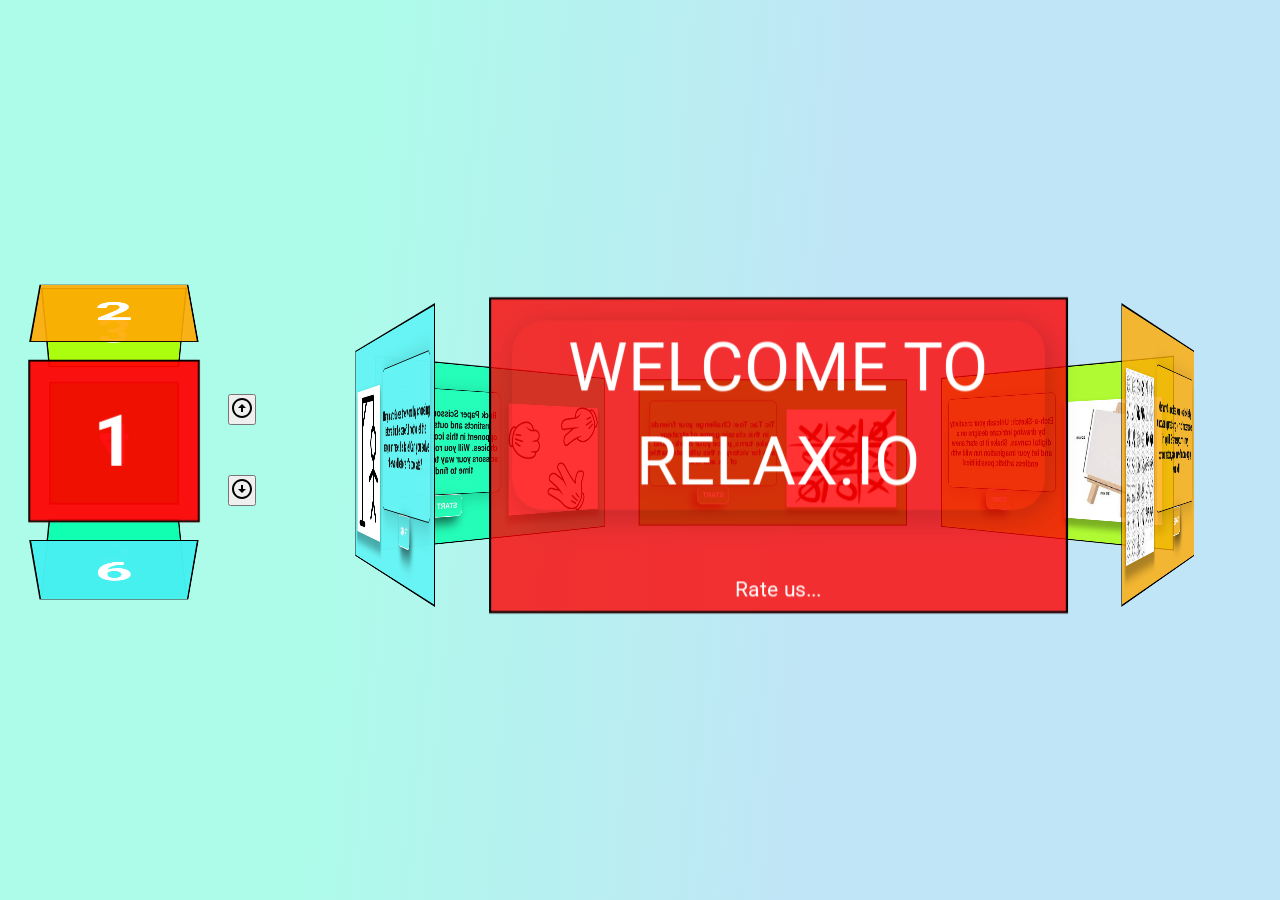
==== index.html @ acfa5e37 "First upload of all files" ====
<!DOCTYPE html>
<html lang="en">
<head>
    <meta charset="UTF-8">
    <meta name="viewport" content="width=device-width, initial-scale=1.0">
    <title>relax.io</title>
    <link rel="stylesheet" href="./navigation page/style.css">
    <script src="./navigation page/script.js" defer></script>
    
</head>
<body>

    <div class="one">
    <div class="scene2">
        <div class="carousel2">
            <div class="carousel_cell2">1</div>
            <div class="carousel_cell2">2</div>
            <div class="carousel_cell2">3</div>
            <div class="carousel_cell2">4</div>
            <div class="carousel_cell2">5</div>
            <div class="carousel_cell2">6</div>
        </div>
    </div>
    <div class="carousel_options2">
        <button class="previous_button" id="previous_button"><img src="./navigation page/arrow_circle_up.svg" alt="arrow_up"></button>
        <button class="next_button" id="next_button"><img src="./navigation page/arrow_circle_down.svg" alt="arrow_down"></button>
    </div>
</div>
    <div class="two">
    <div class="scene">
        <div class="carousel">
            <div class="carousel_cell">
                <div class="main">
                <div class="text2">WELCOME TO RELAX.IO </div>
                <a href="">Rate us...</a>
                
            </div>
            </div>

            <div class="carousel_cell">
            <div class="image"><img src="./navigation page/memory game.jpg" alt="meomory_game"></div>
            <div class="gamestart">
            <div class="text">Memory Game:Test your recall skills by uncovering matching pairs of hidden cards in a grid. Sharpen your memory, concentration, and have fun challenging yourself!</div>
            <button onclick="changepage('./memory-game.html')" class="startbutton">START</button></div>
            </div>
            <div class="carousel_cell">
            <div class="image"><img src="./navigation page/etch.jpg" alt="sketchpad"></div>
             <div class="gamestart">
                <div class="text">Etch-a-Sketch: Unleash your creativity by drawing intricate designs on a digital canvas. Shake it to start anew and let your imagination run wild with endless artistic possibilities!</div>
                <button onclick="changepage('./etch-a-sketch.html')" class="startbutton">START</button></div>
                </div>
            <div class="carousel_cell"> 
            <div class="image"><img src="./navigation page/tic.png" alt="tic"></div>
            <div class="gamestart">
                <div class="text">
                    Tic Tac Toe: Challenge your friends in this classic game of strategy. Take turns, place your marks, and aim for victory in this ultimate battle of X's and O's!</div>
                <button onclick="changepage('./tic.html')" class="startbutton">START</button></div>
                </div>
            <div class="carousel_cell">     
            <div class="image"><img src="./navigation page/rock.png" alt="rock"></div>
            <div class="gamestart">
                <div class="text">Rock Paper Scissors: Test your instincts and outsmart your opponent in this iconic game of choices. Will you rock, paper, or scissors your way to victory? It's time to find out!</div>
                <button onclick="changepage('./rock-paper-scissor.html')" class="startbutton">START</button></div>
                </div>
            <div class="carousel_cell"> 
            <div class="image"><img src="./navigation page/hang.png" alt="hangman"></div>
            <div class="gamestart">
                <div class="text">
                    Hangman: Guess the word by choosing letters, but be careful not to let the hangman meet his fate! Can you solve the word before it's too late?</div>
                <button onclick="changepage('./hangman.html')" class="startbutton">START</button></div>
                </div>


        </div>
    </div>

   
</div>
<script>
    var address
    function changepage(address){
        setTimeout(()=>{
            window.location=address
        },610)
    }
</script>
</body>
</html>
---- navigation page/style.css ----
@import url('https://fonts.googleapis.com/css2?family=Roboto&display=swap');
*{
    box-sizing: border-box;
    padding: 0;
    margin: 0;
}   
body{
    font-family:Roboto;
    text-align: center;
    display: flex;
    background-image: linear-gradient( 95.2deg, rgba(173,252,234,1) 26.8%, rgba(192,229,246,1) 64% );}


.one{
    display: flex;
    justify-content: center;
    align-items: center;
    height: 100vh;
    flex:.2;
}
.two{
    display: flex;
    justify-content: center;
    align-items: center;
    height: 100vh;
    flex-direction: column;
    flex:.8;
}


.scene{
    margin: 40px 0;
    position: relative;
    width: 710px;
    height: 340px;
    margin: 80px auto;
    perspective: 1000px;
    background:transparent;

}

.carousel{
    width:100%;
    height:100%;
    position:absolute;
    transform: translateZ(-500px);
    transform-style: preserve-3d;
    transition: transform .5s;
}

.carousel_cell{
    position: absolute;
    width: 550px;
    height: 300px;
    left: 90px;
    top: 25px;
    border: 2px solid black;
    color: white;
    text-align: center;
    transition: transform 1s,opacity 1s;
    display: flex;
    gap: 20px;
    padding: 20px;
}

.carousel_cell:nth-child(1) { background: hsla(  0, 100%, 50%, 0.8); }
.carousel_cell:nth-child(2) { background: hsla( 40, 100%, 50%, 0.8); }
.carousel_cell:nth-child(3) { background: hsla( 80, 100%, 50%, 0.8); }
.carousel_cell:nth-child(4) { background: hsla(120, 100%, 50%, 0.8); }
.carousel_cell:nth-child(5) { background: hsla(160, 100%, 50%, 0.8); }
.carousel_cell:nth-child(6) { background: hsla(180, 87%, 68%, 0.982); }

.carousel_cell:nth-child(1) { transform: rotateY(  0deg) translateZ(550px); }
.carousel_cell:nth-child(2) { transform: rotateY( 60deg) translateZ(550px); }
.carousel_cell:nth-child(3) { transform: rotateY( 120deg) translateZ(550px); }
.carousel_cell:nth-child(4) { transform: rotateY(180deg) translateZ(550px); }
.carousel_cell:nth-child(5) { transform: rotateY(240deg) translateZ(550px); }
.carousel_cell:nth-child(6) { transform: rotateY(300deg) translateZ(550px); }



  .scene2{
    margin: 40px 0;
    position: relative;
    width: 190px;
    height: 200px;
    margin: 80px auto;
    perspective: 1000px;
    background:transparent;
}

.carousel2{
    width:100%;
    height:100%;
    position:absolute;
    transform: translateZ(-288px);
    transform-style: preserve-3d;
    transition: transform .5s;
}

.carousel_cell2{
    position: absolute;
    width: 190px;
    height: 180px;
    bottom: 20px;
    border: 2px solid black;
    line-height: 80px;
    font-size: 80px;
    font-weight: bold;
    color: white;
    display: flex;
    justify-content: center;
    align-items: center;
    transition: transform 1s,opacity 1s;
}

.carousel_cell2:nth-child(1) { background: hsla(0, 100%, 50%, 0.938); }
.carousel_cell2:nth-child(2) { background: hsla(40, 100%, 50%, 0.909); }
.carousel_cell2:nth-child(3) { background: hsla(80, 100%, 50%, 0.94); }
.carousel_cell2:nth-child(4) { background: hsla(120, 100%, 50%, 0.915); }
.carousel_cell2:nth-child(5) { background: hsla(160, 100%, 50%, 0.908); }
.carousel_cell2:nth-child(6) { background: hsla(180, 85%, 61%, 0.982); }

.carousel_cell2:nth-child(1) { transform: rotateX(0deg) translateZ(180px); }
.carousel_cell2:nth-child(2) { transform: rotateX(60deg) translateZ(180px); }
.carousel_cell2:nth-child(3) { transform: rotateX(120deg) translateZ(180px); }
.carousel_cell2:nth-child(4) { transform: rotateX(180deg) translateZ(180px); }
.carousel_cell2:nth-child(5) { transform: rotateX(240deg) translateZ(180px); }
.carousel_cell2:nth-child(6) { transform: rotateX(300deg) translateZ(180px); }

.carousel_options2{
    text-align: center;
    position: relative;
    display: flex;
    flex-direction: column;
    justify-content: center;
    align-items: center;
    gap: 50px;
  }
.image{
    display: flex;
    flex: 0.2;
    height: 200px;
    justify-content: center;
    margin-top: 40px ;
    border:none;
    box-shadow: 0 10px 10px 4px rgba(0,0,0,.3);
  }
  .text{
    position: relative;
    display: flex;
    flex:0.8;
    justify-content: center;
    align-items: center;
    height: 100px;
    width: inherit;
    box-shadow:4px 6px 30px rgba(0,0,0,0.2);
    border-radius: 10px;
    outline: none;
    animation: float 2s infinite alternate-reverse
    ease-in-out;
    border: 1px solid rgb(12, 12, 12);
    color: rgb(18, 18, 18);
    font-family: Roboto;
    font-weight: bold;

    }

    .text2{
        font-size: 4rem;
        display: flex;
        justify-content: center;
        align-items: center;
        box-shadow:4px 6px 30px rgba(0,0,0,0.2);
        border-radius: 30px;
    }

    @keyframes float{
        0%{
            bottom: 0px;
        }
        100%{
            bottom: 30px;
        }
    }
    .gamestart{
        display: flex;
        justify-content: center;
        align-items: center;
        flex-direction: column;
    }

    .startbutton{
        padding: 10px;
        border-radius: 10px;
        box-shadow:10px 10px 20px rgba(0,0,0,0.6);
        border: 1px solid white;
        font-weight: bold;
        background-color: inherit;
        cursor: pointer;
        transition: transform .2s ease;
        color: white;

    }

    .startbutton.animate:active{
        transform: scale(0.96);
    }

    .startbutton.animate::before,
    .startbutton.animate::after{
        content: "";
        position:absolute;
        height:35px;
        width: 90px;
        left: 76%;
        transform: translateX(-70%);
        background-repeat: no-repeat;

    }

    .startbutton.animate::before{
        bottom:70px;
        background-image: radial-gradient(circle,rgb(249, 249, 249) 20%,transparent 20%),
        radial-gradient(circle, rgb(239, 127, 127) 20%,transparent 20%),
        radial-gradient(circle,rgb(225, 10, 10) 20%,transparent 20%),
        radial-gradient(circle,rgb(230, 204, 204) 20%,transparent 30%),
        radial-gradient(circle,rgb(241, 13, 13) 10%,transparent 20%),
        radial-gradient(circle,rgb(241, 13, 13) 10%,transparent 20%);
        background-size: 40% 40%,20% 20%,15% 20%,20% 30%,30% 30%,15% 15%;
        background-position: 5% 90%,10% 90%,15% 80%,60% 70%,20% 80%,40% 70%;

        animation: topBubbles .6s ease-in-out infinite;
    }

    @keyframes topBubbles{
        50%{
            background-position:  0% 80%,0% 20%,10% 40%,20% 0%,80% 10%,20% 50%;
        }
        100%{
            
        background-position: 0% 70%,0% 10%,10% 30%,20% 0%,80% 0%,20% 40%;
        background-size: 0% 0%,0% 0%,0% 0%,0% 0%,0% 0%,0% 0%;

        }

    }
a{
    text-decoration: none;
    font-family: Roboto;
    color: white;
    font-size: 20px;
}

.main{
    display: flex;
    flex-direction: column;
    height: 300px;
    gap: 30px;
    line-height: 90px;
}


    .startbutton.animate::after{
        bottom:20px;
        background-image: radial-gradient(circle,rgb(241, 13, 13) 20%,transparent 20%),
        radial-gradient(circle, rgb(239, 127, 127) 20%,transparent 20%),
        radial-gradient(circle,rgb(221, 207, 207) 20%,transparent 20%),
        radial-gradient(circle,rgb(219, 204, 204) 20%,transparent 30%),
        radial-gradient(circle,rgb(241, 13, 13) 10%,transparent 20%),
        radial-gradient(circle,rgb(241, 13, 13) 10%,transparent 20%);
        background-size: 40% 40%,20% 20%,15% 20%,20% 30%,30% 30%,15% 15%;
        background-position: 5% 90%,10% 90%,15% 80%,60% 70%,20% 80%,40% 70%;

        animation: bottomBubbles .6s ease-in-out infinite;
    }

    @keyframes bottomBubbles{
        50%{
            background-position: 5% 70%,10% 80%,15% 80%,50% 70%,20% 110%,40% 70%;    
        }
        100%{
         background-position: 5% 90%,10% 90%,15% 80%,60% 70%,20% 80%,40% 70%;
         background-size: 0% 0%,0% 0%,0% 0%,0% 0%,0% 0%,0% 0%;
        }
    }
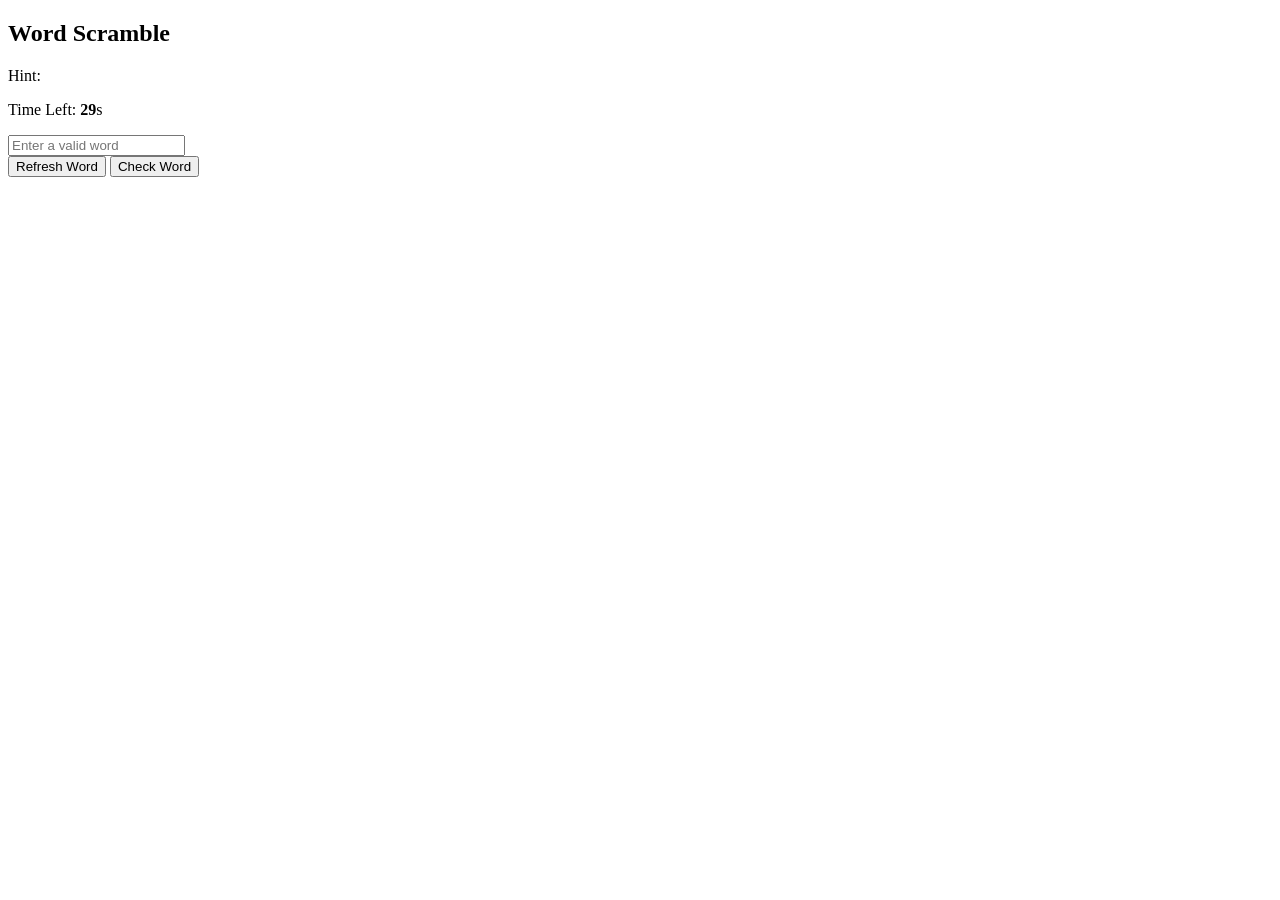
==== commit 5afaa2fa: "a new scrambled word game!!... a fully fuvtion scrambled worrld game with god features ans full java" ====
--- a/index.html
+++ b/index.html
@@ -1,88 +1,29 @@
 <!DOCTYPE html>
-<html lang="en">
-<head>
-    <meta charset="UTF-8">
+<!-- Coding By CodingNepal - youtube.com/codingnepal -->
+<html lang="en" dir="ltr">
+  <head>
+    <meta charset="utf-8">
+    <title>Word Scramble Game | CodingNepal</title>
+    <link rel="stylesheet" href="style.css">
     <meta name="viewport" content="width=device-width, initial-scale=1.0">
-    <title>relax.io</title>
-    <link rel="stylesheet" href="./navigation page/style.css">
-    <script src="./navigation page/script.js" defer></script>
-    
-</head>
-<body>
-
-    <div class="one">
-    <div class="scene2">
-        <div class="carousel2">
-            <div class="carousel_cell2">1</div>
-            <div class="carousel_cell2">2</div>
-            <div class="carousel_cell2">3</div>
-            <div class="carousel_cell2">4</div>
-            <div class="carousel_cell2">5</div>
-            <div class="carousel_cell2">6</div>
+    <script src="words.js" defer></script>
+    <script src="script.js" defer></script>
+  </head>
+  <body>
+    <div class="container">
+        <h2>Word Scramble</h2>
+        <div class="content">
+            <p class="word"></p>
+            <div class="details">
+                <p class="hint">Hint: <span></span></p>
+                <p class="time">Time Left: <span><b>30</b>s</span></p>
+            </div>
+            <input type="text" spellcheck="false" placeholder="Enter a valid word">
+            <div class="buttons">
+                <button class="refresh-word">Refresh Word</button>
+                <button class="check-word">Check Word</button>
+            </div>
         </div>
     </div>
-    <div class="carousel_options2">
-        <button class="previous_button" id="previous_button"><img src="./navigation page/arrow_circle_up.svg" alt="arrow_up"></button>
-        <button class="next_button" id="next_button"><img src="./navigation page/arrow_circle_down.svg" alt="arrow_down"></button>
-    </div>
-</div>
-    <div class="two">
-    <div class="scene">
-        <div class="carousel">
-            <div class="carousel_cell">
-                <div class="main">
-                <div class="text2">WELCOME TO RELAX.IO </div>
-                <a href="">Rate us...</a>
-                
-            </div>
-            </div>
-
-            <div class="carousel_cell">
-            <div class="image"><img src="./navigation page/memory game.jpg" alt="meomory_game"></div>
-            <div class="gamestart">
-            <div class="text">Memory Game:Test your recall skills by uncovering matching pairs of hidden cards in a grid. Sharpen your memory, concentration, and have fun challenging yourself!</div>
-            <button onclick="changepage('./memory-game.html')" class="startbutton">START</button></div>
-            </div>
-            <div class="carousel_cell">
-            <div class="image"><img src="./navigation page/etch.jpg" alt="sketchpad"></div>
-             <div class="gamestart">
-                <div class="text">Etch-a-Sketch: Unleash your creativity by drawing intricate designs on a digital canvas. Shake it to start anew and let your imagination run wild with endless artistic possibilities!</div>
-                <button onclick="changepage('./etch-a-sketch.html')" class="startbutton">START</button></div>
-                </div>
-            <div class="carousel_cell"> 
-            <div class="image"><img src="./navigation page/tic.png" alt="tic"></div>
-            <div class="gamestart">
-                <div class="text">
-                    Tic Tac Toe: Challenge your friends in this classic game of strategy. Take turns, place your marks, and aim for victory in this ultimate battle of X's and O's!</div>
-                <button onclick="changepage('./tic.html')" class="startbutton">START</button></div>
-                </div>
-            <div class="carousel_cell">     
-            <div class="image"><img src="./navigation page/rock.png" alt="rock"></div>
-            <div class="gamestart">
-                <div class="text">Rock Paper Scissors: Test your instincts and outsmart your opponent in this iconic game of choices. Will you rock, paper, or scissors your way to victory? It's time to find out!</div>
-                <button onclick="changepage('./rock-paper-scissor.html')" class="startbutton">START</button></div>
-                </div>
-            <div class="carousel_cell"> 
-            <div class="image"><img src="./navigation page/hang.png" alt="hangman"></div>
-            <div class="gamestart">
-                <div class="text">
-                    Hangman: Guess the word by choosing letters, but be careful not to let the hangman meet his fate! Can you solve the word before it's too late?</div>
-                <button onclick="changepage('./hangman.html')" class="startbutton">START</button></div>
-                </div>
-
-
-        </div>
-    </div>
-
-   
-</div>
-<script>
-    var address
-    function changepage(address){
-        setTimeout(()=>{
-            window.location=address
-        },610)
-    }
-</script>
-</body>
+  </body>
 </html>
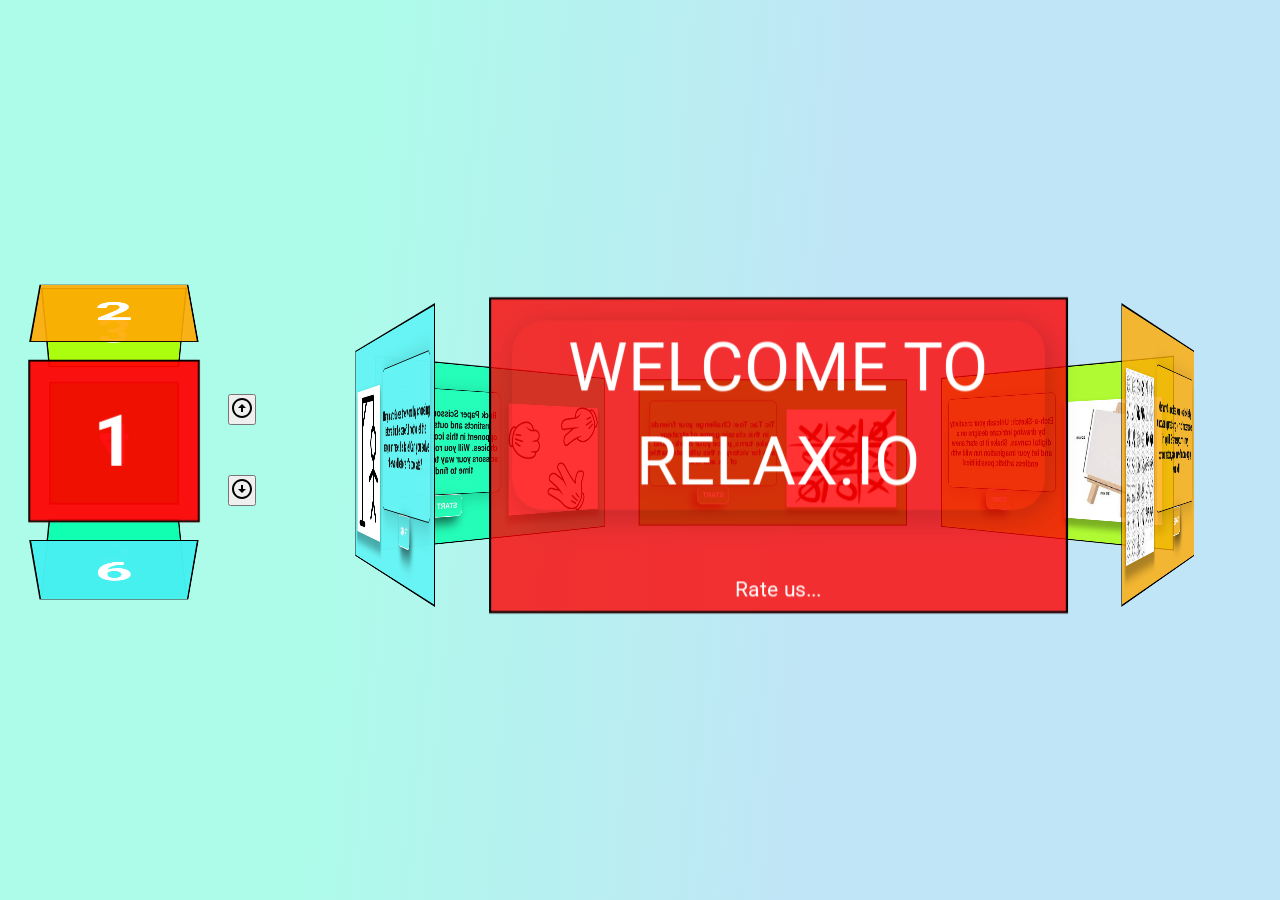
==== commit d3d5d663: "Reinitialised index.html Recreated and updated index.html which had been earlier removed" ====
--- a/index.html
+++ b/index.html
@@ -1,29 +1,89 @@
 <!DOCTYPE html>
-<!-- Coding By CodingNepal - youtube.com/codingnepal -->
-<html lang="en" dir="ltr">
-  <head>
-    <meta charset="utf-8">
-    <title>Word Scramble Game | CodingNepal</title>
-    <link rel="stylesheet" href="style.css">
+<html lang="en">
+<head>
+    <meta charset="UTF-8">
     <meta name="viewport" content="width=device-width, initial-scale=1.0">
-    <script src="words.js" defer></script>
-    <script src="script.js" defer></script>
-  </head>
-  <body>
-    <div class="container">
-        <h2>Word Scramble</h2>
-        <div class="content">
-            <p class="word"></p>
-            <div class="details">
-                <p class="hint">Hint: <span></span></p>
-                <p class="time">Time Left: <span><b>30</b>s</span></p>
-            </div>
-            <input type="text" spellcheck="false" placeholder="Enter a valid word">
-            <div class="buttons">
-                <button class="refresh-word">Refresh Word</button>
-                <button class="check-word">Check Word</button>
-            </div>
+    <title>relax.io</title>
+    <link rel="stylesheet" href="./navigation page/style.css">
+    <script src="./navigation page/script.js" defer></script>
+    
+</head>
+<body>
+
+    <div class="one">
+    <div class="scene2">
+        <div class="carousel2">
+            <div class="carousel_cell2">1</div>
+            <div class="carousel_cell2">2</div>
+            <div class="carousel_cell2">3</div>
+            <div class="carousel_cell2">4</div>
+            <div class="carousel_cell2">5</div>
+            <div class="carousel_cell2">6</div>
         </div>
     </div>
-  </body>
+    <div class="carousel_options2">
+        <button class="previous_button" id="previous_button"><img src="./navigation page/arrow_circle_up.svg" alt="arrow_up"></button>
+        <button class="next_button" id="next_button"><img src="./navigation page/arrow_circle_down.svg" alt="arrow_down"></button>
+    </div>
+</div>
+    <div class="two">
+    <div class="scene">
+        
+        <div class="carousel">
+            <div class="carousel_cell">
+                <div class="main">
+                <div class="text2">WELCOME TO RELAX.IO </div>
+                <a href="feedback.html">Rate us...</a>
+                
+            </div>
+            </div>
+
+            <div class="carousel_cell">
+            <div class="image"><img src="./navigation page/memory game.jpg" alt="meomory_game"></div>
+            <div class="gamestart">
+            <div class="text">Memory Game:Test your recall skills by uncovering matching pairs of hidden cards in a grid. Sharpen your memory, concentration, and have fun challenging yourself!</div>
+            <button onclick="changepage('./memory-game.html')" class="startbutton">START</button></div>
+            </div>
+            <div class="carousel_cell">
+            <div class="image"><img src="./navigation page/etch.jpg" alt="sketchpad"></div>
+             <div class="gamestart">
+                <div class="text">Etch-a-Sketch: Unleash your creativity by drawing intricate designs on a digital canvas. Shake it to start anew and let your imagination run wild with endless artistic possibilities!</div>
+                <button onclick="changepage('./etch-a-sketch.html')" class="startbutton">START</button></div>
+                </div>
+            <div class="carousel_cell"> 
+            <div class="image"><img src="./navigation page/tic.png" alt="tic"></div>
+            <div class="gamestart">
+                <div class="text">
+                    Tic Tac Toe: Challenge your friends in this classic game of strategy. Take turns, place your marks, and aim for victory in this ultimate battle of X's and O's!</div>
+                <button onclick="changepage('./tic.html')" class="startbutton">START</button></div>
+                </div>
+            <div class="carousel_cell">     
+            <div class="image"><img src="./navigation page/rock.png" alt="rock"></div>
+            <div class="gamestart">
+                <div class="text">Rock Paper Scissors: Test your instincts and outsmart your opponent in this iconic game of choices. Will you rock, paper, or scissors your way to victory? It's time to find out!</div>
+                <button onclick="changepage('./rock-paper-scissor.html')" class="startbutton">START</button></div>
+                </div>
+            <div class="carousel_cell"> 
+            <div class="image"><img src="./navigation page/hang.png" alt="hangman"></div>
+            <div class="gamestart">
+                <div class="text">
+                    Hangman: Guess the word by choosing letters, but be careful not to let the hangman meet his fate! Can you solve the word before it's too late?</div>
+                <button onclick="changepage('./hangman.html')" class="startbutton">START</button></div>
+                </div>
+
+
+        </div>
+    </div>
+
+   
+</div>
+<script>
+    var address
+    function changepage(address){
+        setTimeout(()=>{
+            window.location=address
+        },610)
+    }
+</script>
+</body>
 </html>
--- a/navigation page/style.css
+++ b/navigation page/style.css
@@ -0,0 +1,286 @@
+@import url('https://fonts.googleapis.com/css2?family=Roboto&display=swap');
+*{
+    box-sizing: border-box;
+    padding: 0;
+    margin: 0;
+}   
+body{
+    font-family:Roboto;
+    text-align: center;
+    display: flex;
+    background-image: linear-gradient( 95.2deg, rgba(173,252,234,1) 26.8%, rgba(192,229,246,1) 64% );}
+
+
+.one{
+    display: flex;
+    justify-content: center;
+    align-items: center;
+    height: 100vh;
+    flex:.2;
+}
+.two{
+    display: flex;
+    justify-content: center;
+    align-items: center;
+    height: 100vh;
+    flex-direction: column;
+    flex:.8;
+}
+
+
+.scene{
+    margin: 40px 0;
+    position: relative;
+    width: 710px;
+    height: 340px;
+    margin: 80px auto;
+    perspective: 1000px;
+    background:transparent;
+
+}
+
+.carousel{
+    width:100%;
+    height:100%;
+    position:absolute;
+    transform: translateZ(-500px);
+    transform-style: preserve-3d;
+    transition: transform .5s;
+}
+
+.carousel_cell{
+    position: absolute;
+    width: 550px;
+    height: 300px;
+    left: 90px;
+    top: 25px;
+    border: 2px solid black;
+    color: white;
+    text-align: center;
+    transition: transform 1s,opacity 1s;
+    display: flex;
+    gap: 20px;
+    padding: 20px;
+}
+
+.carousel_cell:nth-child(1) { background: hsla(  0, 100%, 50%, 0.8); }
+.carousel_cell:nth-child(2) { background: hsla( 40, 100%, 50%, 0.8); }
+.carousel_cell:nth-child(3) { background: hsla( 80, 100%, 50%, 0.8); }
+.carousel_cell:nth-child(4) { background: hsla(120, 100%, 50%, 0.8); }
+.carousel_cell:nth-child(5) { background: hsla(160, 100%, 50%, 0.8); }
+.carousel_cell:nth-child(6) { background: hsla(180, 87%, 68%, 0.982); }
+
+.carousel_cell:nth-child(1) { transform: rotateY(  0deg) translateZ(550px); }
+.carousel_cell:nth-child(2) { transform: rotateY( 60deg) translateZ(550px); }
+.carousel_cell:nth-child(3) { transform: rotateY( 120deg) translateZ(550px); }
+.carousel_cell:nth-child(4) { transform: rotateY(180deg) translateZ(550px); }
+.carousel_cell:nth-child(5) { transform: rotateY(240deg) translateZ(550px); }
+.carousel_cell:nth-child(6) { transform: rotateY(300deg) translateZ(550px); }
+
+
+
+  .scene2{
+    margin: 40px 0;
+    position: relative;
+    width: 190px;
+    height: 200px;
+    margin: 80px auto;
+    perspective: 1000px;
+    background:transparent;
+}
+
+.carousel2{
+    width:100%;
+    height:100%;
+    position:absolute;
+    transform: translateZ(-288px);
+    transform-style: preserve-3d;
+    transition: transform .5s;
+}
+
+.carousel_cell2{
+    position: absolute;
+    width: 190px;
+    height: 180px;
+    bottom: 20px;
+    border: 2px solid black;
+    line-height: 80px;
+    font-size: 80px;
+    font-weight: bold;
+    color: white;
+    display: flex;
+    justify-content: center;
+    align-items: center;
+    transition: transform 1s,opacity 1s;
+}
+
+.carousel_cell2:nth-child(1) { background: hsla(0, 100%, 50%, 0.938); }
+.carousel_cell2:nth-child(2) { background: hsla(40, 100%, 50%, 0.909); }
+.carousel_cell2:nth-child(3) { background: hsla(80, 100%, 50%, 0.94); }
+.carousel_cell2:nth-child(4) { background: hsla(120, 100%, 50%, 0.915); }
+.carousel_cell2:nth-child(5) { background: hsla(160, 100%, 50%, 0.908); }
+.carousel_cell2:nth-child(6) { background: hsla(180, 85%, 61%, 0.982); }
+
+.carousel_cell2:nth-child(1) { transform: rotateX(0deg) translateZ(180px); }
+.carousel_cell2:nth-child(2) { transform: rotateX(60deg) translateZ(180px); }
+.carousel_cell2:nth-child(3) { transform: rotateX(120deg) translateZ(180px); }
+.carousel_cell2:nth-child(4) { transform: rotateX(180deg) translateZ(180px); }
+.carousel_cell2:nth-child(5) { transform: rotateX(240deg) translateZ(180px); }
+.carousel_cell2:nth-child(6) { transform: rotateX(300deg) translateZ(180px); }
+
+.carousel_options2{
+    text-align: center;
+    position: relative;
+    display: flex;
+    flex-direction: column;
+    justify-content: center;
+    align-items: center;
+    gap: 50px;
+  }
+.image{
+    display: flex;
+    flex: 0.2;
+    height: 200px;
+    justify-content: center;
+    margin-top: 40px ;
+    border:none;
+    box-shadow: 0 10px 10px 4px rgba(0,0,0,.3);
+  }
+  .text{
+    position: relative;
+    display: flex;
+    flex:0.8;
+    justify-content: center;
+    align-items: center;
+    height: 100px;
+    width: inherit;
+    box-shadow:4px 6px 30px rgba(0,0,0,0.2);
+    border-radius: 10px;
+    outline: none;
+    animation: float 2s infinite alternate-reverse
+    ease-in-out;
+    border: 1px solid rgb(12, 12, 12);
+    color: rgb(18, 18, 18);
+    font-family: Roboto;
+    font-weight: bold;
+
+    }
+
+    .text2{
+        font-size: 4rem;
+        display: flex;
+        justify-content: center;
+        align-items: center;
+        box-shadow:4px 6px 30px rgba(0,0,0,0.2);
+        border-radius: 30px;
+    }
+
+    @keyframes float{
+        0%{
+            bottom: 0px;
+        }
+        100%{
+            bottom: 30px;
+        }
+    }
+    .gamestart{
+        display: flex;
+        justify-content: center;
+        align-items: center;
+        flex-direction: column;
+    }
+
+    .startbutton{
+        padding: 10px;
+        border-radius: 10px;
+        box-shadow:10px 10px 20px rgba(0,0,0,0.6);
+        border: 1px solid white;
+        font-weight: bold;
+        background-color: inherit;
+        cursor: pointer;
+        transition: transform .2s ease;
+        color: white;
+
+    }
+
+    .startbutton.animate:active{
+        transform: scale(0.96);
+    }
+
+    .startbutton.animate::before,
+    .startbutton.animate::after{
+        content: "";
+        position:absolute;
+        height:35px;
+        width: 90px;
+        left: 76%;
+        transform: translateX(-70%);
+        background-repeat: no-repeat;
+
+    }
+
+    .startbutton.animate::before{
+        bottom:70px;
+        background-image: radial-gradient(circle,rgb(249, 249, 249) 20%,transparent 20%),
+        radial-gradient(circle, rgb(239, 127, 127) 20%,transparent 20%),
+        radial-gradient(circle,rgb(225, 10, 10) 20%,transparent 20%),
+        radial-gradient(circle,rgb(230, 204, 204) 20%,transparent 30%),
+        radial-gradient(circle,rgb(241, 13, 13) 10%,transparent 20%),
+        radial-gradient(circle,rgb(241, 13, 13) 10%,transparent 20%);
+        background-size: 40% 40%,20% 20%,15% 20%,20% 30%,30% 30%,15% 15%;
+        background-position: 5% 90%,10% 90%,15% 80%,60% 70%,20% 80%,40% 70%;
+
+        animation: topBubbles .6s ease-in-out infinite;
+    }
+
+    @keyframes topBubbles{
+        50%{
+            background-position:  0% 80%,0% 20%,10% 40%,20% 0%,80% 10%,20% 50%;
+        }
+        100%{
+            
+        background-position: 0% 70%,0% 10%,10% 30%,20% 0%,80% 0%,20% 40%;
+        background-size: 0% 0%,0% 0%,0% 0%,0% 0%,0% 0%,0% 0%;
+
+        }
+
+    }
+a{
+    text-decoration: none;
+    font-family: Roboto;
+    color: white;
+    font-size: 20px;
+}
+
+.main{
+    display: flex;
+    flex-direction: column;
+    height: 300px;
+    gap: 30px;
+    line-height: 90px;
+}
+
+
+    .startbutton.animate::after{
+        bottom:20px;
+        background-image: radial-gradient(circle,rgb(241, 13, 13) 20%,transparent 20%),
+        radial-gradient(circle, rgb(239, 127, 127) 20%,transparent 20%),
+        radial-gradient(circle,rgb(221, 207, 207) 20%,transparent 20%),
+        radial-gradient(circle,rgb(219, 204, 204) 20%,transparent 30%),
+        radial-gradient(circle,rgb(241, 13, 13) 10%,transparent 20%),
+        radial-gradient(circle,rgb(241, 13, 13) 10%,transparent 20%);
+        background-size: 40% 40%,20% 20%,15% 20%,20% 30%,30% 30%,15% 15%;
+        background-position: 5% 90%,10% 90%,15% 80%,60% 70%,20% 80%,40% 70%;
+
+        animation: bottomBubbles .6s ease-in-out infinite;
+    }
+
+    @keyframes bottomBubbles{
+        50%{
+            background-position: 5% 70%,10% 80%,15% 80%,50% 70%,20% 110%,40% 70%;    
+        }
+        100%{
+         background-position: 5% 90%,10% 90%,15% 80%,60% 70%,20% 80%,40% 70%;
+         background-size: 0% 0%,0% 0%,0% 0%,0% 0%,0% 0%,0% 0%;
+        }
+    }
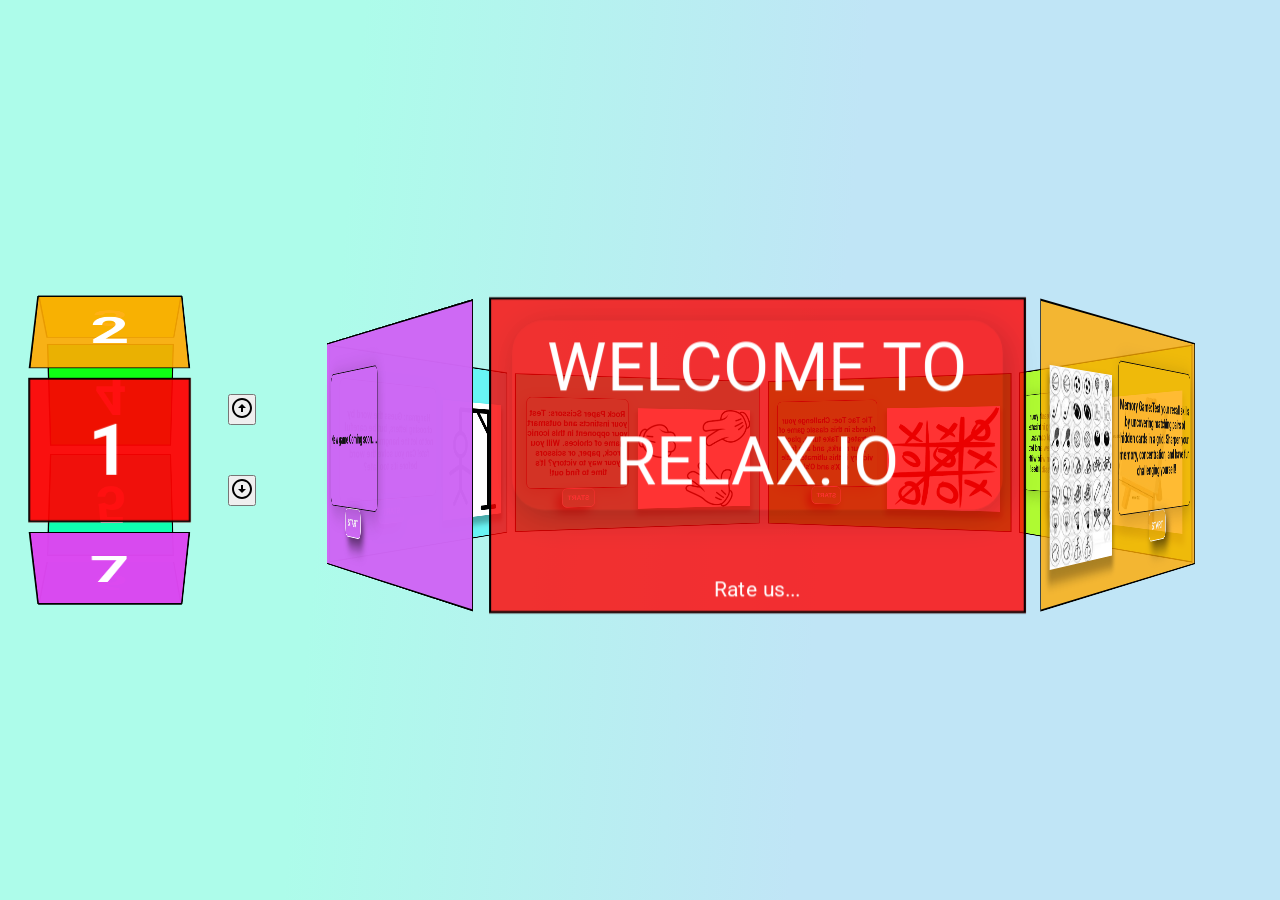
==== commit b8dbb5cb: "Updated index.html Added column for new game Adjusted height and width in order to main a good outpu" ====
--- a/index.html
+++ b/index.html
@@ -19,6 +19,7 @@
             <div class="carousel_cell2">4</div>
             <div class="carousel_cell2">5</div>
             <div class="carousel_cell2">6</div>
+            <div class="carousel_cell2">7</div>
         </div>
     </div>
     <div class="carousel_options2">
@@ -28,7 +29,7 @@
 </div>
     <div class="two">
     <div class="scene">
-        
+
         <div class="carousel">
             <div class="carousel_cell">
                 <div class="main">
@@ -70,6 +71,13 @@
                     Hangman: Guess the word by choosing letters, but be careful not to let the hangman meet his fate! Can you solve the word before it's too late?</div>
                 <button onclick="changepage('./hangman.html')" class="startbutton">START</button></div>
                 </div>
+            <div class="carousel_cell"> 
+            
+            <div class="gamestart">
+                <div class="text">
+                    New game Coming soon....</div>
+                <button class="startbutton">START</button></div>
+                </div>
 
 
         </div>
--- a/navigation page/style.css
+++ b/navigation page/style.css
@@ -50,7 +50,7 @@
 
 .carousel_cell{
     position: absolute;
-    width: 550px;
+    width: 510px;
     height: 300px;
     left: 90px;
     top: 25px;
@@ -69,13 +69,15 @@
 .carousel_cell:nth-child(4) { background: hsla(120, 100%, 50%, 0.8); }
 .carousel_cell:nth-child(5) { background: hsla(160, 100%, 50%, 0.8); }
 .carousel_cell:nth-child(6) { background: hsla(180, 87%, 68%, 0.982); }
+.carousel_cell:nth-child(7) { background: hsla(284, 87%, 68%, 0.982); }
 
 .carousel_cell:nth-child(1) { transform: rotateY(  0deg) translateZ(550px); }
-.carousel_cell:nth-child(2) { transform: rotateY( 60deg) translateZ(550px); }
-.carousel_cell:nth-child(3) { transform: rotateY( 120deg) translateZ(550px); }
-.carousel_cell:nth-child(4) { transform: rotateY(180deg) translateZ(550px); }
-.carousel_cell:nth-child(5) { transform: rotateY(240deg) translateZ(550px); }
-.carousel_cell:nth-child(6) { transform: rotateY(300deg) translateZ(550px); }
+.carousel_cell:nth-child(2) { transform: rotateY( 51.4deg) translateZ(550px); }
+.carousel_cell:nth-child(3) { transform: rotateY( 102.8deg) translateZ(550px); }
+.carousel_cell:nth-child(4) { transform: rotateY(154.2deg) translateZ(550px); }
+.carousel_cell:nth-child(5) { transform: rotateY(205.6deg) translateZ(550px); }
+.carousel_cell:nth-child(6) { transform: rotateY(257deg) translateZ(550px); }
+.carousel_cell:nth-child(7) { transform: rotateY(308.4deg) translateZ(550px); }
 
 
 
@@ -100,8 +102,8 @@
 
 .carousel_cell2{
     position: absolute;
-    width: 190px;
-    height: 180px;
+    width: 180px;
+    height: 160px;
     bottom: 20px;
     border: 2px solid black;
     line-height: 80px;
@@ -120,13 +122,15 @@
 .carousel_cell2:nth-child(4) { background: hsla(120, 100%, 50%, 0.915); }
 .carousel_cell2:nth-child(5) { background: hsla(160, 100%, 50%, 0.908); }
 .carousel_cell2:nth-child(6) { background: hsla(180, 85%, 61%, 0.982); }
-
-.carousel_cell2:nth-child(1) { transform: rotateX(0deg) translateZ(180px); }
-.carousel_cell2:nth-child(2) { transform: rotateX(60deg) translateZ(180px); }
-.carousel_cell2:nth-child(3) { transform: rotateX(120deg) translateZ(180px); }
-.carousel_cell2:nth-child(4) { transform: rotateX(180deg) translateZ(180px); }
-.carousel_cell2:nth-child(5) { transform: rotateX(240deg) translateZ(180px); }
-.carousel_cell2:nth-child(6) { transform: rotateX(300deg) translateZ(180px); }
+.carousel_cell2:nth-child(7) { background: hsla(293, 85%, 61%, 0.982); }
+
+.carousel_cell2:nth-child(1) { transform: rotateX(  0deg) translateZ(180px); }
+.carousel_cell2:nth-child(2) { transform: rotateX( 51.4deg) translateZ(180px); }
+.carousel_cell2:nth-child(3) { transform: rotateX( 102.8deg) translateZ(180px); }
+.carousel_cell2:nth-child(4) { transform: rotateX(154.2deg) translateZ(180px); }
+.carousel_cell2:nth-child(5) { transform: rotateX(205.6deg) translateZ(180px); }
+.carousel_cell2:nth-child(6) { transform: rotateX(257deg) translateZ(180px); }
+.carousel_cell2:nth-child(7) { transform: rotateX(308.4deg) translateZ(180px); }
 
 .carousel_options2{
     text-align: center;
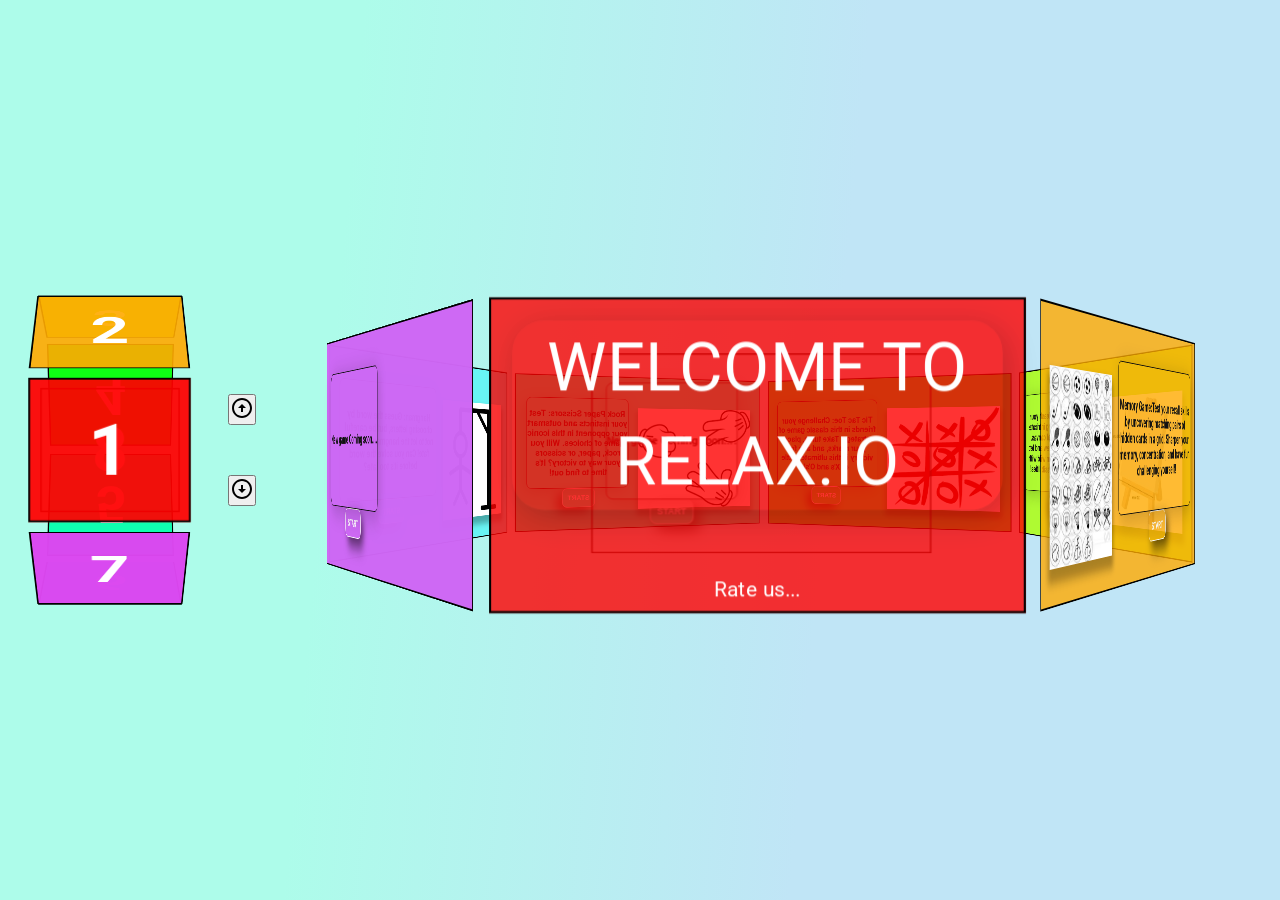
==== commit cf061b82: "Update index.html Added column for the second new game addition" ====
--- a/index.html
+++ b/index.html
@@ -20,6 +20,7 @@
             <div class="carousel_cell2">5</div>
             <div class="carousel_cell2">6</div>
             <div class="carousel_cell2">7</div>
+            <div class="carousel_cell2">8</div>
         </div>
     </div>
     <div class="carousel_options2">
@@ -78,6 +79,13 @@
                     New game Coming soon....</div>
                 <button class="startbutton">START</button></div>
                 </div>
+            <div class="carousel_cell"> 
+
+            <div class="gamestart">
+                <div class="text">
+                    New game Coming soon....</div>
+                <button class="startbutton">START</button></div>
+                </div>
 
 
         </div>
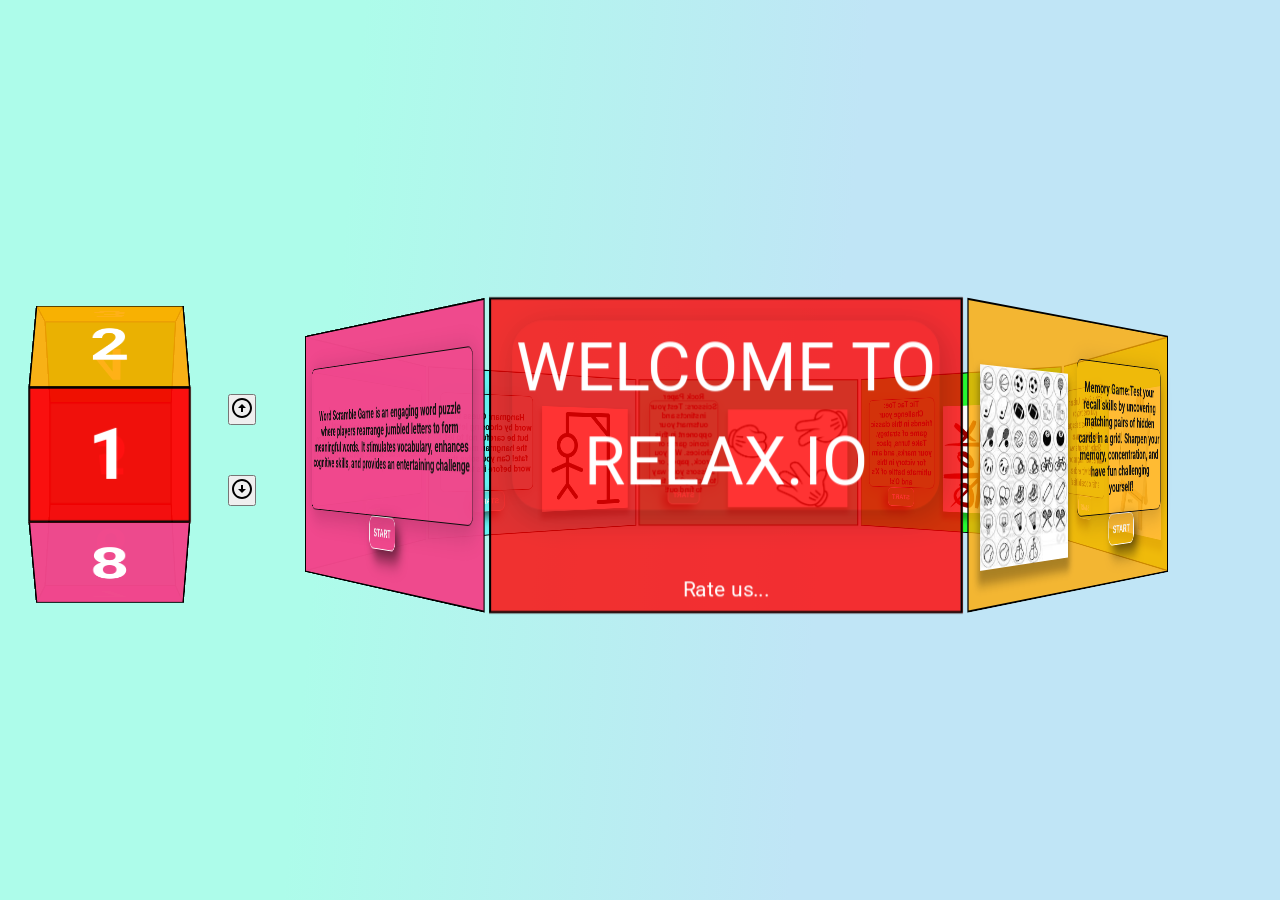
==== commit 5f456b27: "Update index.html updated navigation page with the updated features and new games updation" ====
--- a/index.html
+++ b/index.html
@@ -76,15 +76,15 @@
             
             <div class="gamestart">
                 <div class="text">
-                    New game Coming soon....</div>
-                <button class="startbutton">START</button></div>
+                   Bouncy Ball Game is a dynamic, fast-paced entertainment where players control a vibrant ball, navigating through challenging terrains. The goal is to bounce and overcome obstacles, showcasing agility and precision</div>
+                <button onclick="changepage('./bouncyball.html')" class="startbutton">START</button></div>
                 </div>
             <div class="carousel_cell"> 
 
             <div class="gamestart">
                 <div class="text">
-                    New game Coming soon....</div>
-                <button class="startbutton">START</button></div>
+                Word Scramble Game is an engaging word puzzle where players rearrange jumbled letters to form meaningful words. It stimulates vocabulary, enhances cognitive skills, and provides an entertaining challenge</div>
+                <button onclick="changepage('./wordscramble.html')" class="startbutton">START</button></div>
                 </div>
 
 
@@ -102,4 +102,4 @@
     }
 </script>
 </body>
-</html>+</html>
--- a/navigation page/style.css
+++ b/navigation page/style.css
@@ -50,7 +50,7 @@
 
 .carousel_cell{
     position: absolute;
-    width: 510px;
+    width: 450px;
     height: 300px;
     left: 90px;
     top: 25px;
@@ -72,12 +72,16 @@
 .carousel_cell:nth-child(7) { background: hsla(284, 87%, 68%, 0.982); }
 
 .carousel_cell:nth-child(1) { transform: rotateY(  0deg) translateZ(550px); }
-.carousel_cell:nth-child(2) { transform: rotateY( 51.4deg) translateZ(550px); }
-.carousel_cell:nth-child(3) { transform: rotateY( 102.8deg) translateZ(550px); }
-.carousel_cell:nth-child(4) { transform: rotateY(154.2deg) translateZ(550px); }
-.carousel_cell:nth-child(5) { transform: rotateY(205.6deg) translateZ(550px); }
-.carousel_cell:nth-child(6) { transform: rotateY(257deg) translateZ(550px); }
-.carousel_cell:nth-child(7) { transform: rotateY(308.4deg) translateZ(550px); }
+.carousel_cell:nth-child(2) { transform: rotateY( 45deg) translateZ(550px); }
+.carousel_cell:nth-child(3) { transform: rotateY( 90deg) translateZ(550px); }
+.carousel_cell:nth-child(4) { transform: rotateY(135deg) translateZ(550px); }
+.carousel_cell:nth-child(5) { transform: rotateY(180deg) translateZ(550px); }
+.carousel_cell:nth-child(6) { transform: rotateY(225deg) translateZ(550px); }
+.carousel_cell:nth-child(7) { transform: rotateY(270deg) translateZ(550px); }
+.carousel_cell:nth-child(8) { 
+    background: hsla(336, 85%, 61%, 0.982);
+    transform: rotateY(315deg) translateZ(550px); 
+}
 
 
 
@@ -103,7 +107,7 @@
 .carousel_cell2{
     position: absolute;
     width: 180px;
-    height: 160px;
+    height: 150px;
     bottom: 20px;
     border: 2px solid black;
     line-height: 80px;
@@ -116,21 +120,38 @@
     transition: transform 1s,opacity 1s;
 }
 
-.carousel_cell2:nth-child(1) { background: hsla(0, 100%, 50%, 0.938); }
-.carousel_cell2:nth-child(2) { background: hsla(40, 100%, 50%, 0.909); }
-.carousel_cell2:nth-child(3) { background: hsla(80, 100%, 50%, 0.94); }
-.carousel_cell2:nth-child(4) { background: hsla(120, 100%, 50%, 0.915); }
-.carousel_cell2:nth-child(5) { background: hsla(160, 100%, 50%, 0.908); }
-.carousel_cell2:nth-child(6) { background: hsla(180, 85%, 61%, 0.982); }
-.carousel_cell2:nth-child(7) { background: hsla(293, 85%, 61%, 0.982); }
-
-.carousel_cell2:nth-child(1) { transform: rotateX(  0deg) translateZ(180px); }
-.carousel_cell2:nth-child(2) { transform: rotateX( 51.4deg) translateZ(180px); }
-.carousel_cell2:nth-child(3) { transform: rotateX( 102.8deg) translateZ(180px); }
-.carousel_cell2:nth-child(4) { transform: rotateX(154.2deg) translateZ(180px); }
-.carousel_cell2:nth-child(5) { transform: rotateX(205.6deg) translateZ(180px); }
-.carousel_cell2:nth-child(6) { transform: rotateX(257deg) translateZ(180px); }
-.carousel_cell2:nth-child(7) { transform: rotateX(308.4deg) translateZ(180px); }
+.carousel_cell2:nth-child(1) { 
+    background: hsla(0, 100%, 50%, 0.938);
+    transform: rotateX(  0deg) translateZ(180px); 
+}
+.carousel_cell2:nth-child(2) { 
+    background: hsla(40, 100%, 50%, 0.909);
+    transform: rotateX( 45deg) translateZ(180px); 
+}
+.carousel_cell2:nth-child(3) { 
+    background: hsla(80, 100%, 50%, 0.94);
+    transform: rotateX( 90deg) translateZ(180px);
+}
+.carousel_cell2:nth-child(4) { 
+    background: hsla(120, 100%, 50%, 0.915);
+    transform: rotateX(135deg) translateZ(180px);
+}
+.carousel_cell2:nth-child(5) { 
+    background: hsla(160, 100%, 50%, 0.908);
+    transform: rotateX(180deg) translateZ(180px); 
+}
+.carousel_cell2:nth-child(6) { 
+    background: hsla(180, 85%, 61%, 0.982);
+    transform: rotateX(225deg) translateZ(180px); 
+}
+.carousel_cell2:nth-child(7) { 
+    background: hsla(293, 85%, 61%, 0.982);
+    transform: rotateX(270deg) translateZ(180px); 
+}
+.carousel_cell2:nth-child(8) { 
+    background: hsla(336, 85%, 61%, 0.982);
+    transform: rotateX(315deg) translateZ(180px); 
+}
 
 .carousel_options2{
     text-align: center;
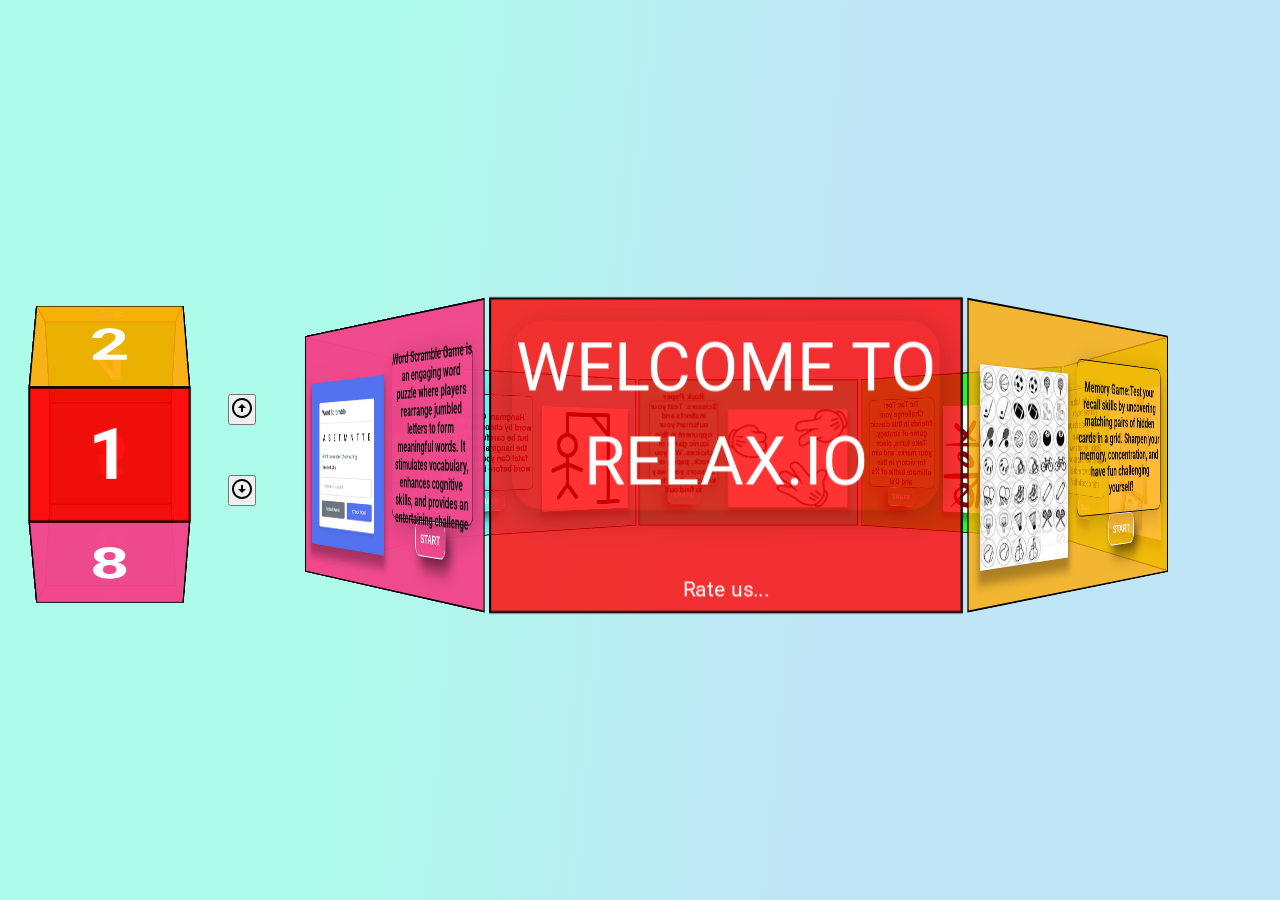
==== commit a5f047a2: "Added missing images in navigation page Added images for bounceball and scramble word game" ====
--- a/index.html
+++ b/index.html
@@ -73,14 +73,14 @@
                 <button onclick="changepage('./hangman.html')" class="startbutton">START</button></div>
                 </div>
             <div class="carousel_cell"> 
-            
+            <div class="image"><img src="./navigation page/Bounceball.png" alt="bounce-ball"></div>
             <div class="gamestart">
                 <div class="text">
-                   Bouncy Ball Game is a dynamic, fast-paced entertainment where players control a vibrant ball, navigating through challenging terrains. The goal is to bounce and overcome obstacles, showcasing agility and precision</div>
+                   Bouncy Ball Game is a dynamic, fast-paced entertainment where players control a vibrant ball. The goal is to bounce and overcome obstacles, showcasing agility and precision</div>
                 <button onclick="changepage('./bouncyball.html')" class="startbutton">START</button></div>
                 </div>
             <div class="carousel_cell"> 
-
+            <div class="image"><img src="./navigation page/Scramble.png" alt="scramble"></div>
             <div class="gamestart">
                 <div class="text">
                 Word Scramble Game is an engaging word puzzle where players rearrange jumbled letters to form meaningful words. It stimulates vocabulary, enhances cognitive skills, and provides an entertaining challenge</div>
